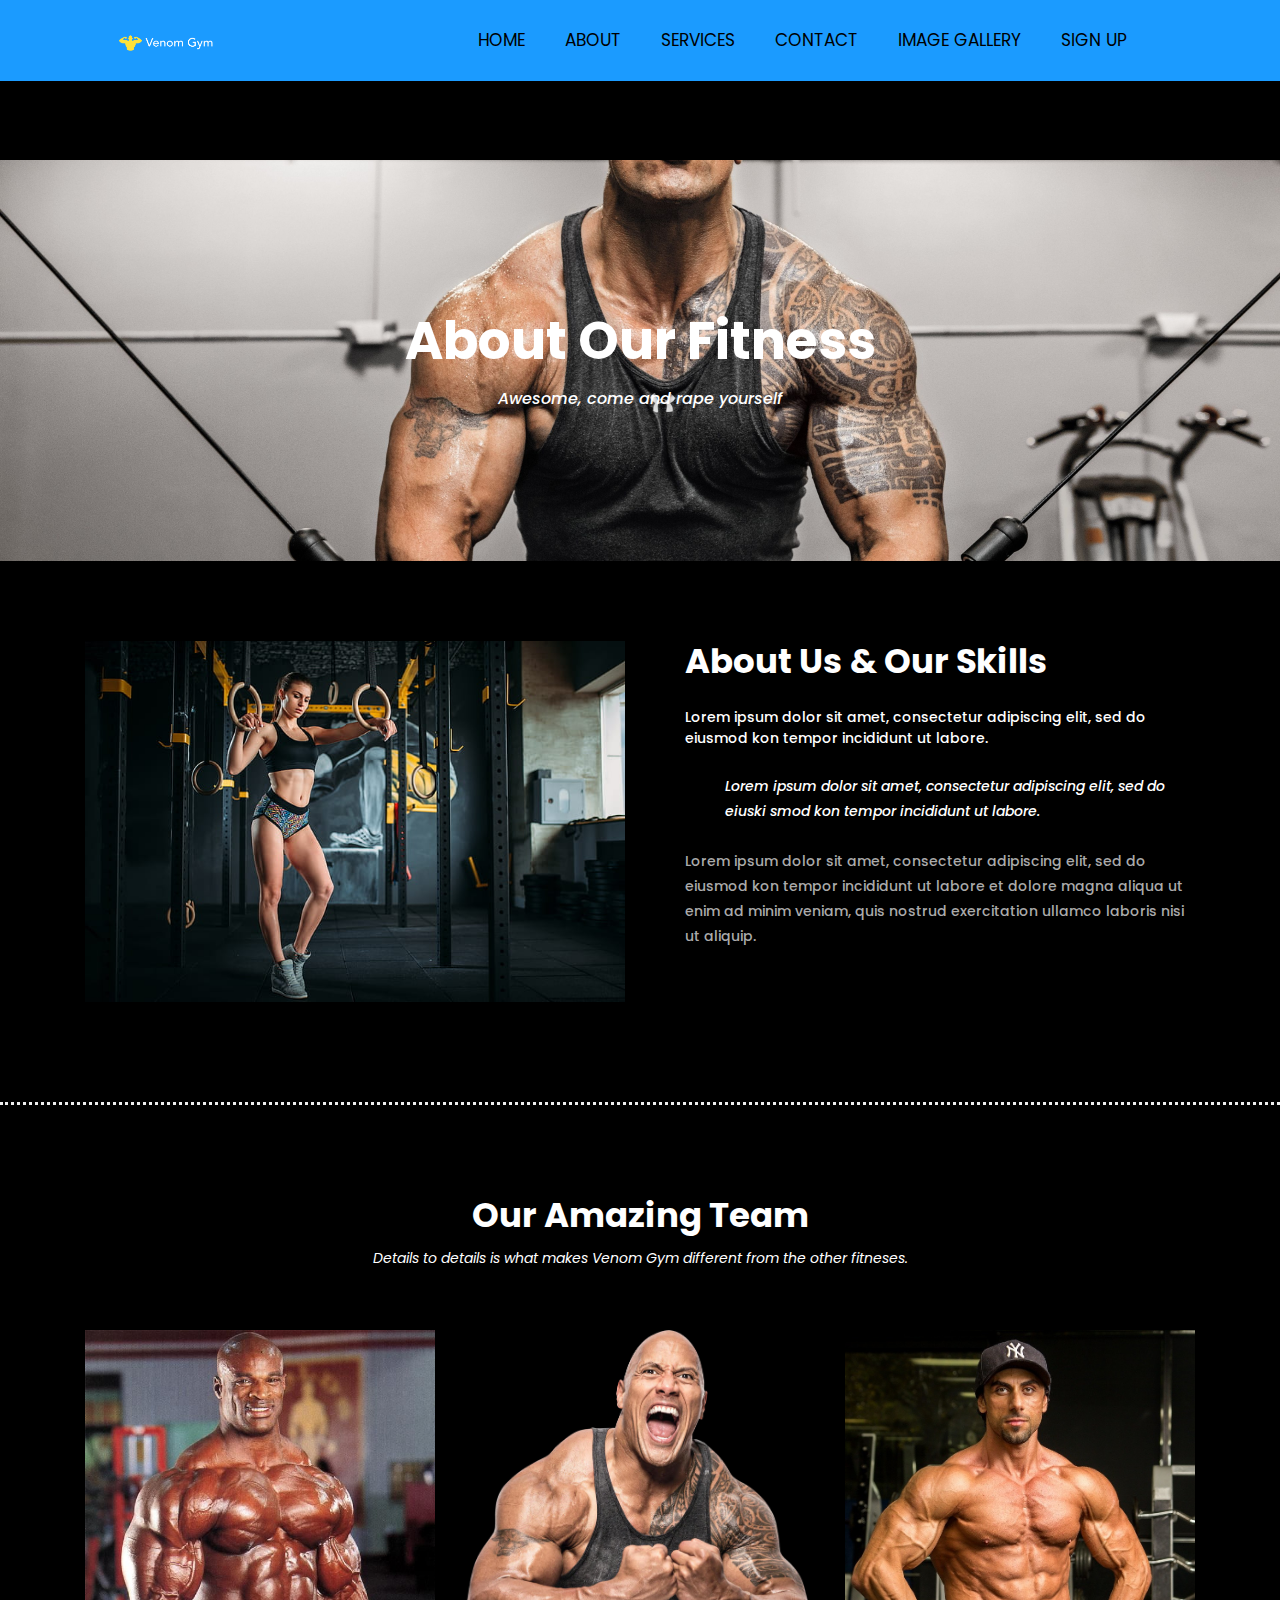
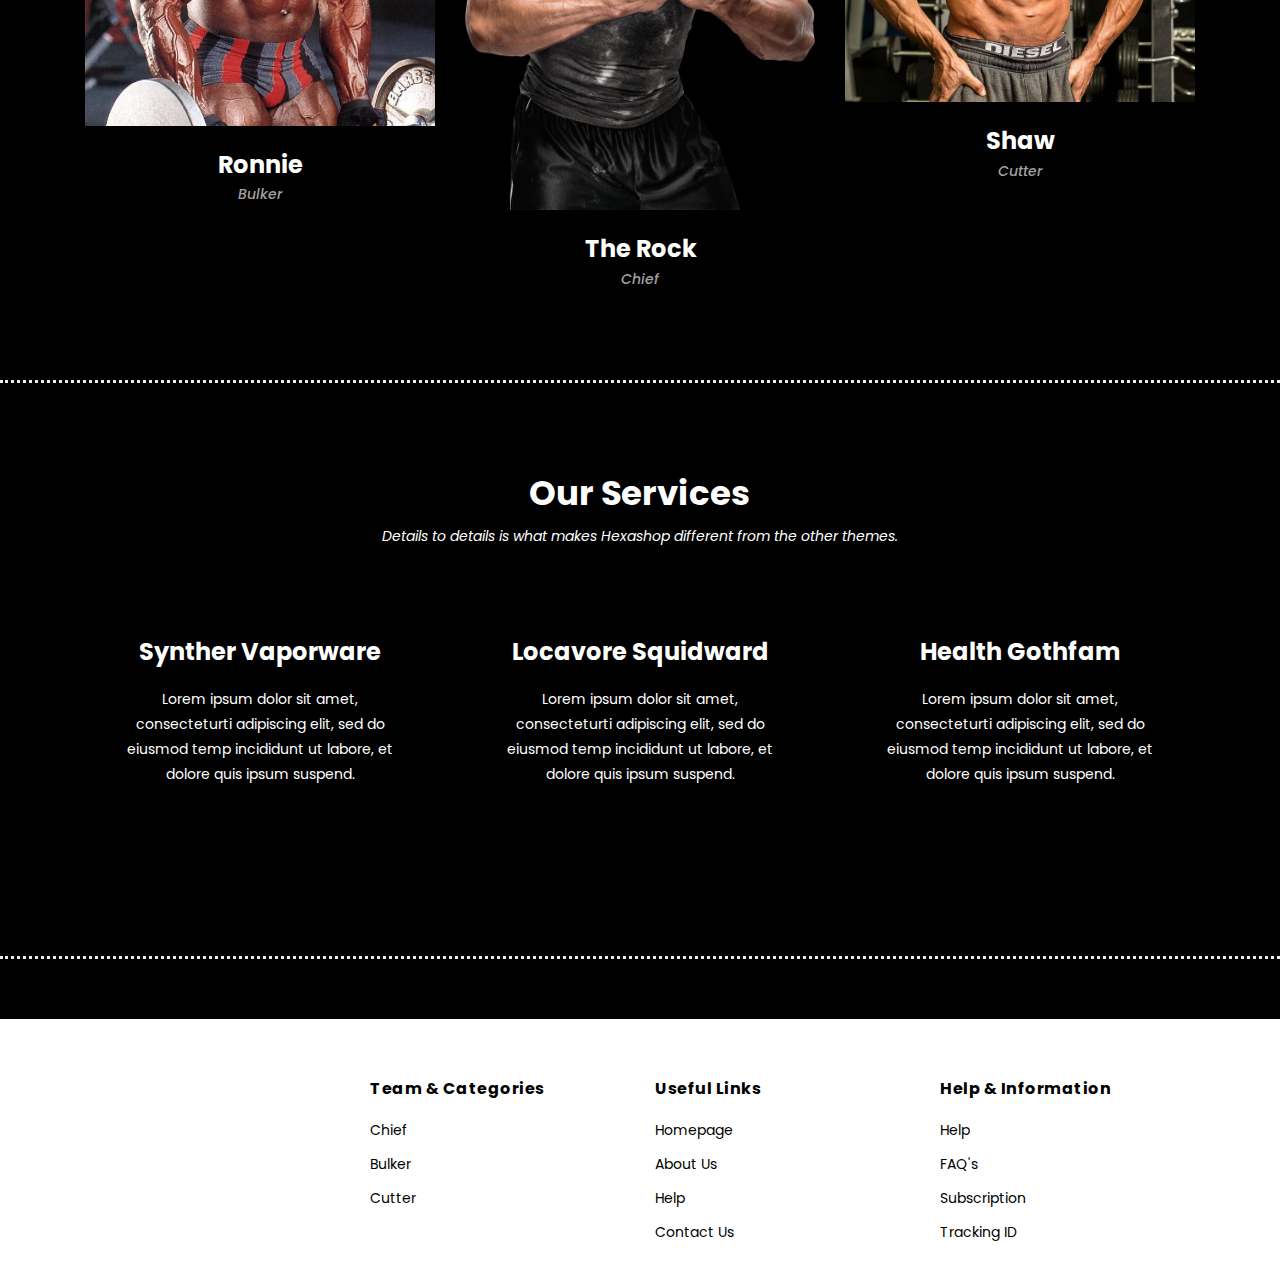
==== fitness website/about.html @ 79b42add "fitness website" ====
<!DOCTYPE html>
<html lang="en">

  <head>

    <meta charset="utf-8">
    <meta name="viewport" content="width=device-width, initial-scale=1, shrink-to-fit=no">
    <meta name="description" content="">
    <meta name="author" content="">
    <link href="https://fonts.googleapis.com/css?family=Poppins:100,200,300,400,500,600,700,800,900&display=swap" rel="stylesheet">

    <title>Venom about us</title>


    <!-- Additional CSS Files -->
    <link rel="stylesheet" href="https://cdnjs.cloudflare.com/ajax/libs/font-awesome/5.15.3/css/all.min.css" />

    <link rel="stylesheet" type="text/css" href="css/bootstrap.min.css">

    <link rel="stylesheet" type="text/css" href="css/font-awesome.css">

    <link rel="stylesheet" href="css/about style.css">

   
    </head>
    
    <body>
    
   
    
    
    <!-- ***** Header Area Start ***** -->
    <header class="header">
        <img src="images/logo.png" class="logo">
        <nav>
            <input type="checkbox" id="check">
            <label for="check" class="checkbtn">
                <i class="fas fa-bars"></i>
            </label>
            <ul>
                <li><a href="index.html#home">Home</a></li>
                <li><a href="index.html#about">About</a></li>
                <li><a href="index.html#sectionaside">Services</a></li>
                <li><a href="index.html#footer">Contact</a></li>
                <li><a href="imagegallery.html">Image gallery</a></li>
                <li><a href="slidingsignup.html">Sign Up</a></li>
            </ul>
        </nav>
    </header>
    <!-- ***** Header Area End ***** -->

    <!-- ***** Main Banner Area Start ***** -->
    <div class="page-heading about-page-heading" id="top">
        <div class="container">
            <div class="row">
                <div class="col-lg-12">
                    <div class="inner-content">
                        <h2>About Our Fitness</h2>
                        <span>Awesome, come and rape yourself </span>
                    </div>
                </div>
            </div>
        </div>
    </div>
    <!-- ***** Main Banner Area End ***** -->

    <!-- ***** About Area Starts ***** -->
    <div class="about-us">
        <div class="container">
            <div class="row">
                <div class="col-lg-6">
                    <div class="left-image">
                        <img src="images/4.jpg" alt="">
                    </div>
                </div>
                <div class="col-lg-6">
                    <div class="right-content">
                        <h4>About Us &amp; Our Skills</h4>
                        <span>Lorem ipsum dolor sit amet, consectetur adipiscing elit, sed do eiusmod kon tempor incididunt ut labore.</span>
                        <div class="quote">
                            <i class="fa fa-quote-left"></i><p>Lorem ipsum dolor sit amet, consectetur adipiscing elit, sed do eiuski smod kon tempor incididunt ut labore.</p>
                        </div>
                        <p>Lorem ipsum dolor sit amet, consectetur adipiscing elit, sed do eiusmod kon tempor incididunt ut labore et dolore magna aliqua ut enim ad minim veniam, quis nostrud exercitation ullamco laboris nisi ut aliquip.</p>
                       
                    </div>
                </div>
            </div>
        </div>
    </div>
    <!-- ***** About Area Ends ***** -->

    <!-- ***** Our Team Area Starts ***** -->
    <section class="our-team">
        <div class="container">
            <div class="row">
                <div class="col-lg-12">
                    <div class="section-heading">
                        <h2>Our Amazing Team</h2>
                        <span>Details to details is what makes Venom Gym different from the other fitneses.</span>
                    </div>
                </div>
                <div class="col-lg-4">
                    <div class="team-item">
                        <div class="thumb">
                            <div class="hover-effect">
                                <div class="inner-content">
                                    <ul>
                                        <li><a href="#"><i class="fa fa-facebook"></i></a></li>
                                        <li><a href="#"><i class="fa fa-twitter"></i></a></li>
                                        <li><a href="#"><i class="fa fa-linkedin"></i></a></li>
                                        <li><a href="#"><i class="fa fa-behance"></i></a></li>
                                    </ul>
                                </div>
                            </div>
                            <img src="images/ronnie.jpg">
                        </div>
                        <div class="down-content">
                            <h4>Ronnie</h4>
                            <span>Bulker</span>
                        </div>
                    </div>
                </div>
                <div class="col-lg-4">
                    <div class="team-item">
                        <div class="thumb">
                            <div class="hover-effect">
                                <div class="inner-content">
                                    <ul>
                                        <li><a href="#"><i class="fa fa-facebook"></i></a></li>
                                        <li><a href="#"><i class="fa fa-twitter"></i></a></li>
                                        <li><a href="#"><i class="fa fa-linkedin"></i></a></li>
                                        <li><a href="#"><i class="fa fa-behance"></i></a></li>
                                    </ul>
                                </div>
                            </div>
                            <img src="images/chief.png">
                        </div>
                        <div class="down-content">
                            <h4>The Rock</h4>
                            <span>Chief</span>
                        </div>
                    </div>
                </div>
                <div class="col-lg-4">
                    <div class="team-item">
                        <div class="thumb">
                            <div class="hover-effect">
                                <div class="inner-content">
                                    <ul>
                                        <li><a href="#"><i class="fa fa-facebook"></i></a></li>
                                        <li><a href="#"><i class="fa fa-twitter"></i></a></li>
                                        <li><a href="#"><i class="fa fa-linkedin"></i></a></li>
                                        <li><a href="#"><i class="fa fa-behance"></i></a></li>
                                    </ul>
                                </div>
                            </div>
                            <img src="images/cutter.jpg">
                        </div>
                        <div class="down-content">
                            <h4>Shaw</h4>
                            <span>Cutter</span>
                        </div>
                    </div>
                </div>
            </div>
        </div>
    </section>
    <!-- ***** Our Team Area Ends ***** -->

    <!-- ***** Services Area Starts ***** -->
    <section class="our-services">
        <div class="container">
            <div class="row">
                <div class="col-lg-12">
                    <div class="section-heading">
                        <h2>Our Services</h2>
                        <span>Details to details is what makes Hexashop different from the other themes.</span>
                    </div>
                </div>
                <div class="col-lg-4">
                    <div class="service-item">
                        <h4>Synther Vaporware</h4>
                        <p>Lorem ipsum dolor sit amet, consecteturti adipiscing elit, sed do eiusmod temp incididunt ut labore, et dolore quis ipsum suspend.</p>
                        <img src="assets/images/service-01.jpg" alt="">
                    </div>
                </div>
                <div class="col-lg-4">
                    <div class="service-item">
                        <h4>Locavore Squidward</h4>
                        <p>Lorem ipsum dolor sit amet, consecteturti adipiscing elit, sed do eiusmod temp incididunt ut labore, et dolore quis ipsum suspend.</p>
                        <img src="assets/images/service-02.jpg" alt="">
                    </div>
                </div>
                <div class="col-lg-4">
                    <div class="service-item">
                        <h4>Health Gothfam</h4>
                        <p>Lorem ipsum dolor sit amet, consecteturti adipiscing elit, sed do eiusmod temp incididunt ut labore, et dolore quis ipsum suspend.</p>
                        <img src="assets/images/service-03.jpg" alt="">
                    </div>
                </div>
            </div>
        </div>
    </section>
    <!-- ***** Services Area Ends ***** -->

    <!-- ***** Footer Start ***** -->
    <footer>
        <div class="container">
            <div class="row">
                <div class="col-lg-3">
                    <div class="first-item">
                    </div>
                </div>
                <div class="col-lg-3">
                    <h4>Team &amp; Categories</h4>
                    <ul>
                        <li><a href="#">Chief</a></li>
                        <li><a href="#">Bulker</a></li>
                        <li><a href="#">Cutter</a></li>
                    </ul>
                </div>
                <div class="col-lg-3">
                    <h4>Useful Links</h4>
                    <ul>
                        <li><a href="#">Homepage</a></li>
                        <li><a href="#">About Us</a></li>
                        <li><a href="#">Help</a></li>
                        <li><a href="#">Contact Us</a></li>
                    </ul>
                </div>
                <div class="col-lg-3">
                    <h4>Help &amp; Information</h4>
                    <ul>
                        <li><a href="#">Help</a></li>
                        <li><a href="#">FAQ's</a></li>
                        <li><a href="#">Subscription</a></li>
                        <li><a href="#">Tracking ID</a></li>
                    </ul>
                </div>
            </div>
        </div>
    </footer>
    

    <!-- jQuery -->
    <script src="assets/js/jquery-2.1.0.min.js"></script>

    <!-- Bootstrap -->
    <script src="assets/js/popper.js"></script>
    <script src="assets/js/bootstrap.min.js"></script>

    <!-- Plugins -->
    <script src="assets/js/owl-carousel.js"></script>
    <script src="assets/js/accordions.js"></script>
    <script src="assets/js/datepicker.js"></script>
    <script src="assets/js/scrollreveal.min.js"></script>
    <script src="assets/js/waypoints.min.js"></script>
    <script src="assets/js/jquery.counterup.min.js"></script>
    <script src="assets/js/imgfix.min.js"></script> 
    <script src="assets/js/slick.js"></script> 
    <script src="assets/js/lightbox.js"></script> 
    <script src="assets/js/isotope.js"></script> 
    
    <!-- Global Init -->
    <script src="assets/js/custom.js"></script>

    <script>

        $(function() {
            var selectedClass = "";
            $("p").click(function(){
            selectedClass = $(this).attr("data-rel");
            $("#portfolio").fadeTo(50, 0.1);
                $("#portfolio div").not("."+selectedClass).fadeOut();
            setTimeout(function() {
              $("."+selectedClass).fadeIn();
              $("#portfolio").fadeTo(50, 1);
            }, 500);
                
            });
        });

    </script>

  </body>

</html>
---- fitness website/css/about style.css ----
/*

TemplateMo 571 Hexashop

https://templatemo.com/tm-571-hexashop

*/

/* ---------------------------------------------
Table of contents
------------------------------------------------
01. font & reset css
02. reset
03. global styles
04. header
05. banner
06. features
07. testimonials
08. contact
09. footer
10. preloader
11. search
12. portfolio

--------------------------------------------- */
/* 
---------------------------------------------
font & reset css
--------------------------------------------- 
*/
@import url("https://fonts.googleapis.com/css?family=Poppins:100,200,300,400,500,600,700,800,900");
/* 
---------------------------------------------
reset
--------------------------------------------- 
*/
html, body, div, span, applet, object, iframe, h1, h2, h3, h4, h5, h6, p, blockquote, div
pre, a, abbr, acronym, address, big, cite, code, del, dfn, em, font, img, ins, kbd, q,
s, samp, small, strike, strong, sub, sup, tt, var, b, u, i, center, dl, dt, dd, ol, ul, li,
figure, header, nav, section, article, aside, footer, figcaption {
  margin: 0;
  padding: 0;
  border: 0;
  outline: 0;
  
}

.clearfix:after {
  content: ".";
  display: block;
  clear: both;
  visibility: hidden;
  line-height: 0;
  height: 0;
}

.clearfix {
  display: inline-block;
}

html[xmlns] .clearfix {
  display: block;
}

* html .clearfix {
  height: 1%;
}

ul, li {
  padding: 0;
  margin: 0;
  list-style: none;
}

header, nav, section, article, aside, footer, hgroup {
  display: block;
}

* {
  box-sizing: border-box;
}

html, body {
  font-family: 'Poppins', sans-serif;
  font-weight: 400;
  background-color: rgb(0, 0, 0);
  font-size: 16px;
  -ms-text-size-adjust: 100%;
  -webkit-font-smoothing: antialiased;
  -moz-osx-font-smoothing: grayscale;
}

a {
  text-decoration: none !important;
}

h1, h2, h3, h4, h5, h6 {
  margin-top: 0px;
  margin-bottom: 0px;
}

ul {
  margin-bottom: 0px;
}

p {
  font-size: 14px;
  line-height: 25px;
  color: white;
}

/* 
---------------------------------------------
global styles
--------------------------------------------- 
*/
html,
body {
  background: rgb(0, 0, 0);
  font-family: 'Poppins', sans-serif;
}

::selection {
  background: white;
  color: rgb(0, 0, 0);
}

::-moz-selection {
  background: white;
  color: #fff;
}

@media (max-width: 991px) {
  html, body {
    overflow-x: hidden;
  }
  .mobile-top-fix {
    margin-top: 30px;
    margin-bottom: 0px;
  }
  .mobile-bottom-fix {
    margin-bottom: 30px;
  }
  .mobile-bottom-fix-big {
    margin-bottom: 60px;
  }
}

.main-border-button a {
  font-size: 13px;
  color: #fff;
  border: 1px solid #fff;
  padding: 12px 25px;
  display: inline-block;
  font-weight: 500;
  transition: all .3s;
}

.main-border-button a:hover {
  background-color: #fff;
  color: #ffffff;
}

.main-white-button a {
  font-size: 13px;
  color: #ffffff;
  background-color: #fff;
  padding: 12px 25px;
  display: inline-block;
  border-radius: 3px;
  font-weight: 600;
  transition: all .3s;
}

.main-white-button a:hover {
  opacity: 0.9;
}

.main-text-button a {
  font-size: 13px;
  color: #fff;
  font-weight: 600;
  transition: all .3s;
}

.main-text-button a:hover {
  opacity: 0.9;
}

.section-heading h2 {
  font-size: 34px;
  font-weight: 700;
  color: #ffffff;
}

.section-heading span {
  font-size: 14px;
  color: #ffffff;
  font-style: italic;
  font-weight: 400;
}



/* 
---------------------------------------------
header
--------------------------------------------- 
*/

.header {
  position: fixed;
  top: 0;
  left: 0;
  right: 0;
  display: -webkit-box;
  display: -ms-flexbox;
  display: flex;
  -webkit-box-align: center;
  -ms-flex-align: center;
  align-items: center;
  -webkit-box-pack: justify;
  -ms-flex-pack: justify;
  justify-content: space-between;
  padding: 0 9%;
  z-index: 10000;
  background: #1b9bff;
}

.header .logo {
  width: 100px;
}

nav ul {
  float: right;
  margin-right: 20px;
}

nav ul li {
  display: inline-block;
  line-height: 80px;
  margin: 0 5px;
}

nav ul li a {
  color: black;
  font-size: 17px;
  padding: 7px 13px;
  border-radius: 3px;
  text-transform: uppercase;
}

a.active, a:hover {
  background: white;
  transition: .5s;
}

.checkbtn {
  font-size: 30px;
  color: white;
  float: right;
  line-height: 80px;
  margin-right: 40px;
  cursor: pointer;
  display: none;
}

#check {
  display: none;
}




/* 
---------------------------------------------
footer
--------------------------------------------- 
*/

footer {
  margin-top: 60px;
  padding: 60px 0px 30px 0px;
  background-color: white;
}

footer .logo {
  margin-bottom: 20px;
}

footer ul li {
  display: block;
  margin-bottom: 10px;
}

footer ul li a {
  font-size: 14px;
  color: rgb(0, 0, 0);
  transition: all .3s;
}

footer ul li a:hover {
  color: rgb(0, 0, 0);
}

footer h4 {
  letter-spacing: 0.5px;
  font-size: 16px;
  color: rgb(0, 0, 0);
  font-weight: 700;
  margin-bottom: 20px;
}

footer .under-footer {
  margin-top: 30px;
  padding-top: 30px;
  text-align: center;
  border-top: 1px solid rgba(0, 0, 0, 0.3);
}

footer .under-footer ul {
  margin-top: 20px;
}

footer .under-footer ul li {
  display: inline-block;
  margin: 0px 10px;
}

footer .under-footer ul li a {
  font-size: 22px;
}

footer .under-footer p {
  color: rgb(0, 0, 0);
  font-size: 14px;
  font-weight: 300;
}

footer .under-footer a {
  color: rgb(0, 0, 0);
}

footer .under-footer a:hover {
  color: rgb(0, 0, 0);
}



/* 
---------------------------------------------
About Us Page
--------------------------------------------- 
*/

.page-heading {
  margin-top: 160px;
  margin-bottom: 30px;
  background-image: url(../images/products-page-heading.jpg);
  background-position: center center;
  background-size: cover;
  background-repeat: no-repeat;
}

.page-heading .inner-content {
  padding: 150px 0px;
  text-align: center;
}

.page-heading .inner-content h2 {
  font-size: 52px;
  color: #fff;
  font-weight: 700;
  margin-bottom: 15px;
}

.page-heading .inner-content span {
  font-size: 16px;
  font-weight: 500;
  color: #fff;
  font-style: italic;
}

.about-page-heading {
  margin-top: 160px;
  margin-bottom: 30px;
  background-image: url(../images/2.jpg);
  background-position: center center;
  background-size: cover;
  background-repeat: no-repeat;
}

.about-us {
  margin-top: 80px;
}

.about-us .left-image img {
  width: 100%;
  overflow: hidden;
}

.about-us .right-content {
  margin-left: 30px;
}

.about-us .right-content h4 {
  font-size: 34px;
  font-weight: 700;
  color: #ffffff;
}

.about-us .right-content span {
  font-size: 14px;
  color: #ffffff;
  font-weight: 500;
  display: block;
  margin-top: 25px;
}

.about-us .right-content .quote {
  margin-top: 25px;
}

.about-us .right-content .quote i {
  float: left;
  font-size: 32px;
  margin-right: 15px;
  margin-top: 10px;
}

.about-us .right-content .quote p {
  font-style: italic;
  color: white;
  font-weight: 500;
}

.about-us .right-content p {
  font-size: 14px;
  color: #aaaaaa;
  font-weight: 500;
  display: block;
  margin-top: 25px;
}

.about-us .right-content ul {
  border-top: 3px dotted #eee;
  margin-top: 30px;
  padding-top: 30px;
}

.about-us .right-content ul li {
  display: inline-block;
  margin-right: 5px;
}

.about-us .right-content ul li a {
  width: 44px;
  height: 44px;
  background-color: white;
  color: #fff;
  display: inline-block;
  text-align: center;
  line-height: 44px;
  border-radius: 50%;
  transition: all .5s;
}

.about-us .right-content ul li a:hover {
  background-color: #eee;
  color: white;
}

.our-team {
  margin-top: 100px;
  padding-top: 90px;
  padding-bottom: 90px;
  border-top: 3px dotted #eee;
}

.our-team .section-heading {
  margin-bottom: 60px;
  text-align: center;
}

.our-team .section-heading h2 {
  margin-bottom: 10px;
}

.our-team .team-item .thumb {
  position: relative;
}

.our-team .team-item .thumb img {
  width: 100%;
  overflow: hidden;
}

.our-team .team-item .thumb .hover-effect {
  position: absolute;
  background-color: rgba(0,0,0,0.9);
  width: 100%;
  text-align: center;
  top: 0;
  bottom: 0;
  opacity: 0;
  visibility: hidden;
  transition: all .3s;
}

.our-team .team-item .thumb:hover .hover-effect {
  opacity: 1;
  visibility: visible;
}

.our-team .team-item .thumb .hover-effect .inner-content {
  position: absolute;
  top: 50%;
  text-align: center;
  width: 100%;
  transform: translateY(-22px);
}

.our-team .team-item .thumb .hover-effect .inner-content ul li {
  display: inline-block;
  margin: 0px 5px;
}

.our-team .team-item .thumb .hover-effect .inner-content ul li a {
  width: 44px;
  height: 44px;
  background-color: #fff;
  color: white;
  display: inline-block;
  text-align: center;
  line-height: 44px;
  border-radius: 50%;
  transition: all .3s;
}

.our-team .team-item .thumb .hover-effect .inner-content ul li a:hover {
  background-color: white;
  color: #fff;
}

.our-team .team-item .down-content {
  text-align: center;
  padding-top: 25px;
}

.our-team .team-item .down-content h4 {
  font-size: 24px;
  color: white;
  font-weight: 700;
  margin-bottom: 5px;
}

.our-team .team-item .down-content span {
  font-size: 14px;
  color: #a1a1a1;
  font-weight: 500;
  display: block;
  font-style: italic;
}

.our-services {
  padding-top: 90px;
  padding-bottom: 90px;
  border-top: 3px dotted #eee;
  border-bottom: 3px dotted #eee;
}

.our-services .section-heading {
  margin-bottom: 60px;
  text-align: center;
}

.our-services .section-heading h2 {
  margin-bottom: 10px;
}

.our-services .service-item {
  padding: 30px;
  box-shadow: 0px 0px 15px rgba(0,0,0,0.10);
  text-align: center;
}

.our-services .service-item img {
  width: 100%;
  overflow: hidden;
}

.our-services .service-item h4 {
  font-size: 24px;
  font-weight: 700;
  color: white;
  margin-bottom: 20px;
}

.our-services .service-item p {
  margin-bottom: 25px;
}



/* 
---------------------------------------------
contact Us Page
--------------------------------------------- 
*/

/* 
---------------------------------------------
responsive
--------------------------------------------- 
*/

@media (max-width: 1200px) {
  .main-banner .right-content .right-first-image .thumb .hover-content p {
    display: none;
  }
}

@media (max-width: 992px) {
  .main-banner .right-content .right-first-image .thumb .hover-content p {
    display: block;
  }
  .header-area .main-nav .nav li.submenu:after {
    right: 3px;
  }
  .header-area .main-nav .nav li.submenu {
    padding-right: 15px;
  }
  .header-area .main-nav .nav li {
    padding-right: 5px;
    padding-left: 5px;
  }
  .header-area .main-nav .nav li a {
    font-size: 14px;
    letter-spacing: 0px;
  }
  .main-banner .left-content {
    margin-bottom: 30px;
  }
  #explore .left-content {
    margin-bottom: 30px;
  }
  #explore .right-content .types {
    margin-top: 30px;
  }
  .subscribe input {
    margin-bottom: 15px;
  }
  .subscribe form {
    text-align: center;
    margin-bottom: 30px;
  }
  .about-us .right-content {
    margin-left: 0px;
    margin-top: 30px;
  }
  .our-team .team-item {
    margin-bottom: 30px;
  }
  .our-services .service-item {
    margin-bottom: 30px;
  }
  .contact-us #map {
    margin-right: 0px;
    margin-bottom: 30px;
  }
}

@media (max-width: 767px) {
  .main-banner .left-content .thumb .inner-content {
    left: 50%;
    top: 47.5%;
    transform: translate(-50%,-50%);
    text-align: center;
  }
  .subscribe form button {
    width: 100%;
  }
  footer {
    text-align: center;
  }
  footer h4 {
    margin-top: 30px;
  }


@-webkit-keyframes jumper {
  0% {
    opacity: 0;
    -webkit-transform: scale(0);
    transform: scale(0);
  }
  5% {
    opacity: 1;
  }
  100% {
    -webkit-transform: scale(1);
    transform: scale(1);
    opacity: 0;
  }
}

@keyframes jumper {
  0% {
    opacity: 0;
    -webkit-transform: scale(0);
    transform: scale(0);
  }
  5% {
    opacity: 1;
  }
  100% {
    opacity: 0;
  }
}
@media (max-width: 715px) {
  .checkbtn {
    display: block;
  }
 nav ul {
    position: fixed;
    width: 100%;
    height: 100vh;
    background: #1b9bff;
    top: 80px;
    left: -100%;
    text-align: center;
    transition: all .5s;
  }

  nav ul li {
    display: block;
    margin: 50px 0;
    line-height: 30px;
  }

  nav ul li a {
    font-size: 20px;
  }

  a:hover {
    background: #000000;
    color: #ffffff;
  }
  #check:checked~ul {
    left: 0;
  } 
}
}
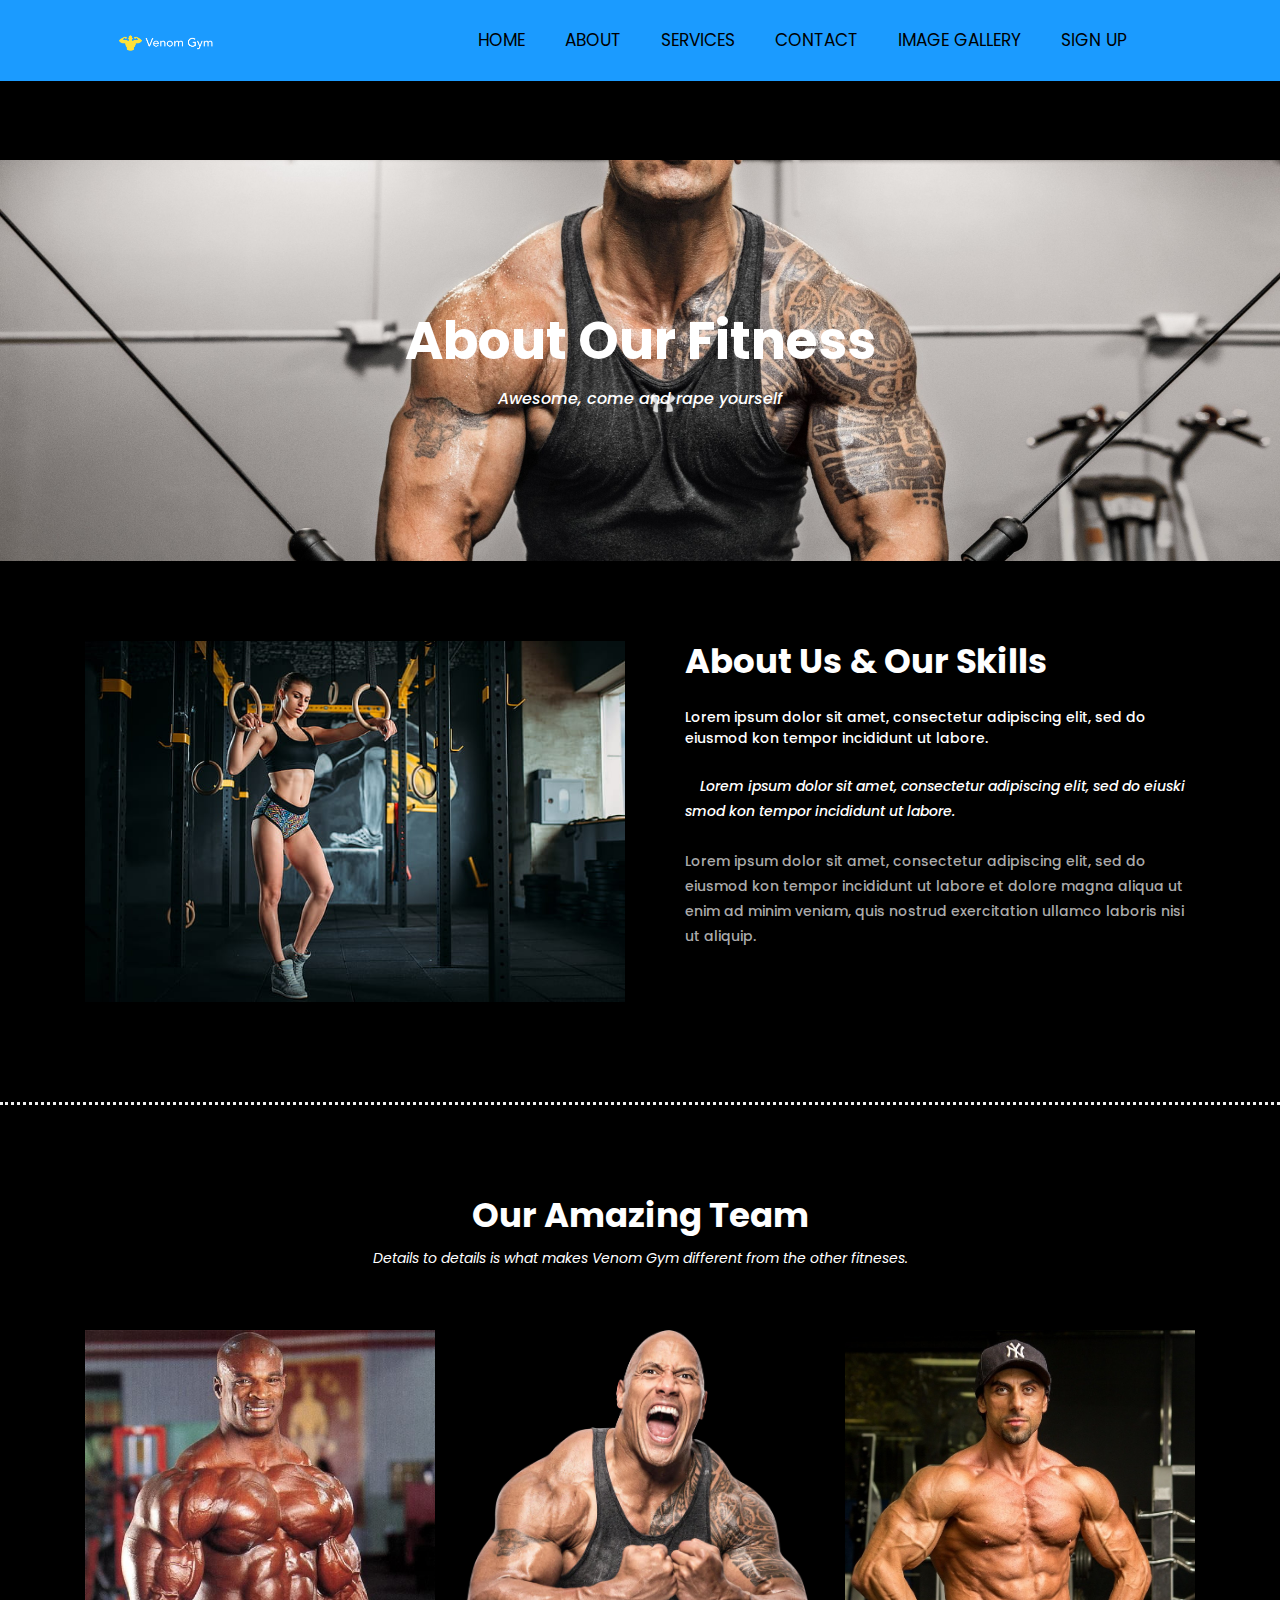
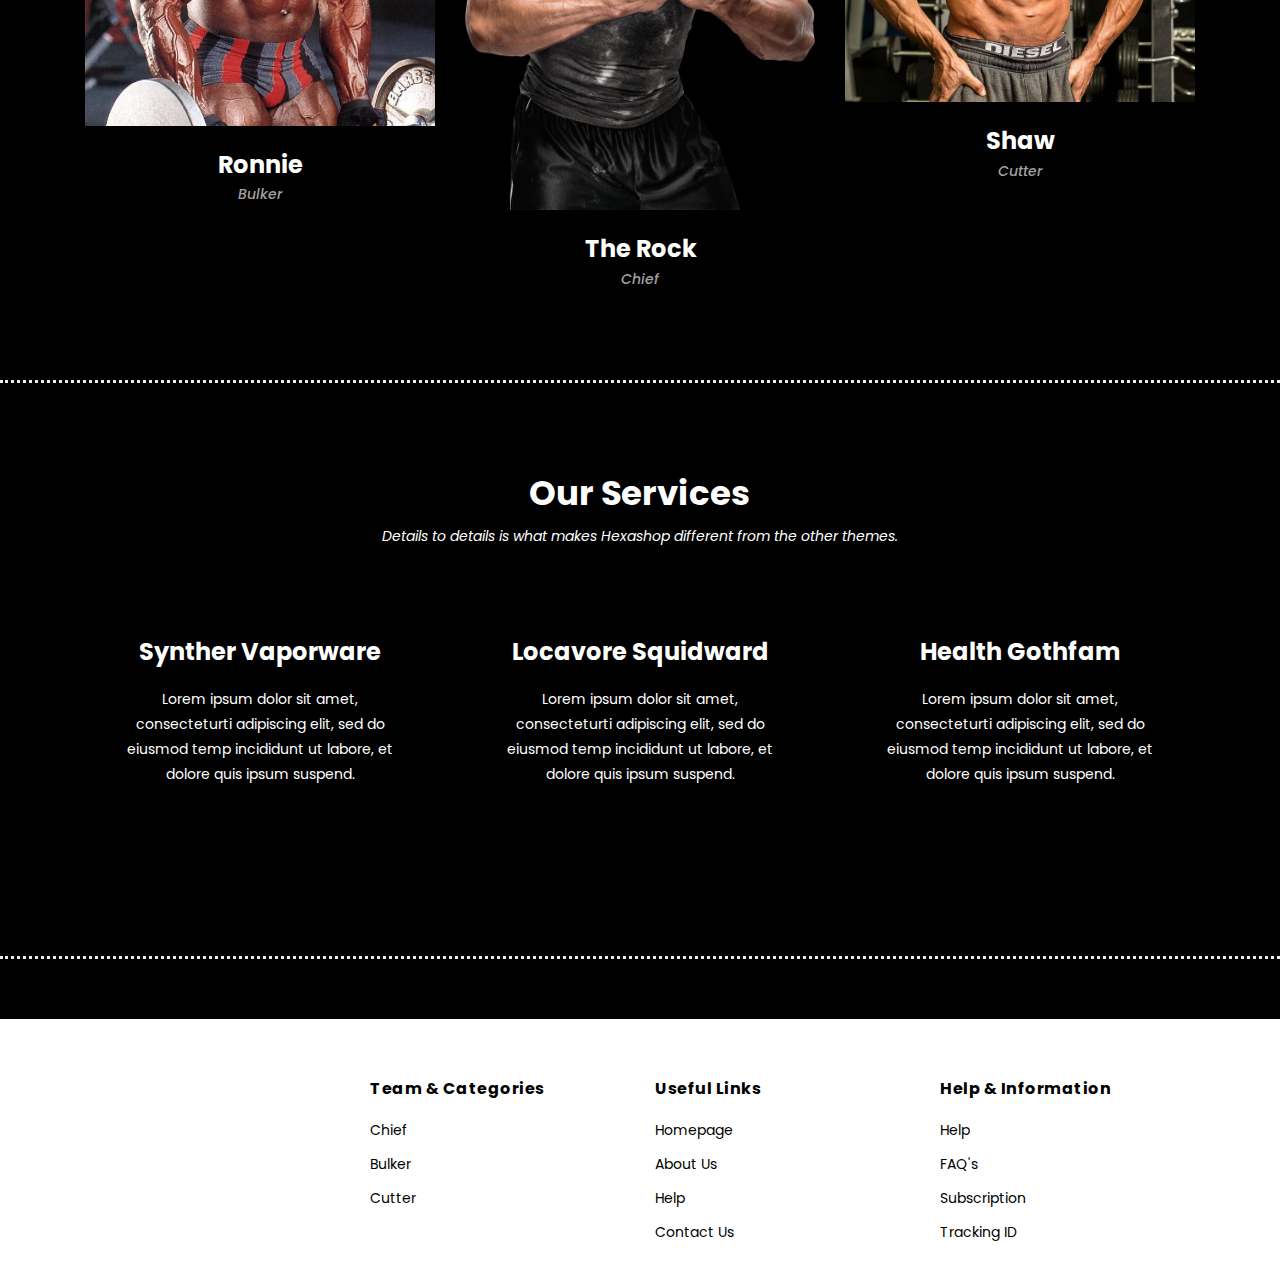
==== commit daaa8c2b: "Some changes" ====
--- a/fitness website/about.html
+++ b/fitness website/about.html
@@ -13,12 +13,8 @@
 
 
     <!-- Additional CSS Files -->
-    <link rel="stylesheet" href="https://cdnjs.cloudflare.com/ajax/libs/font-awesome/5.15.3/css/all.min.css" />
 
     <link rel="stylesheet" type="text/css" href="css/bootstrap.min.css">
-
-    <link rel="stylesheet" type="text/css" href="css/font-awesome.css">
-
     <link rel="stylesheet" href="css/about style.css">
 
    
